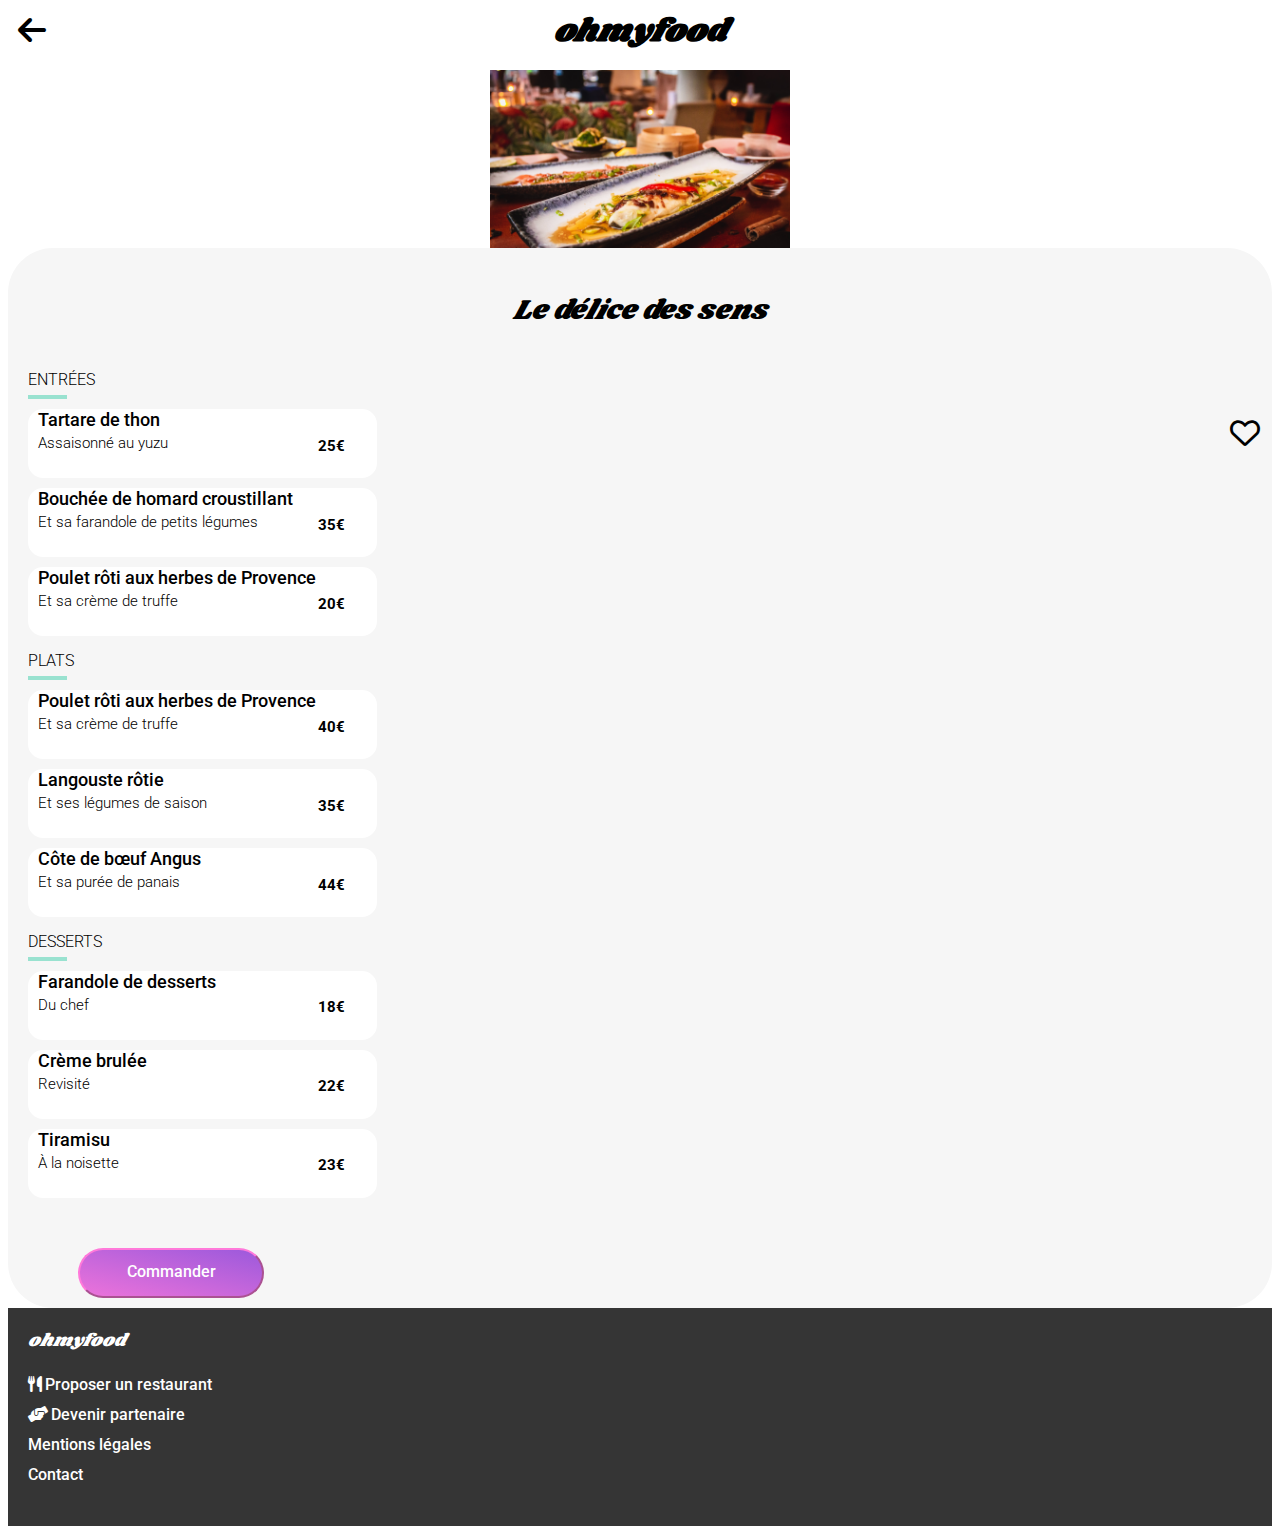
==== index-délice-des-sens.html @ dd76a62c "Avancement 21/05/2024" ====
<!doctype html>
<html lang="fr">

<head>
  <meta charset="utf-8">
  <title>ohmyfood</title>
  <link rel="stylesheet" href="https://cdnjs.cloudflare.com/ajax/libs/font-awesome/6.0.0-beta3/css/all.min.css">
  <link rel="stylesheet" href="Assets/css/style-délice-des-sens.css">
  <link rel="stylesheet" href="Assets/css/style.css">
  <link rel="stylesheet" href="Assets/css/components/_header.scss">
  <link rel="stylesheet" href="Assets/css/components/_menu.scss">
  <link rel="stylesheet" href="Assets/css/components/_card.scss">
  <link rel="stylesheet" href="Assets/css/components/_footer.scss">
  <!-- Google fonts -->
  <!-- Google fonts -->
  <link rel="preconnect" href="https://fonts.googleapis.com">
  <link rel="preconnect" href="https://fonts.gstatic.com" crossorigin>
  <link href="https://fonts.googleapis.com/css2?family=Roboto:ital,wght@0,100;0,300;0,400;0,500;0,700;0,900;1,100;1,300;1,400;1,500;1,700;1,900&family=Shrikhand&display=swap" rel="stylesheet">
</head>
<body>
  <header class="header">
    <div class="header-content">
      <a href="index.html" class="back-arrow"><i class="fa-solid fa-arrow-left" style="color: #000000;"></i></a>
      <h1 class="header-title">ohmyfood</h1>
    </div>
  </header>

    <main>
      <img src="./Dossiers Restaurants/louis-hansel-shotsoflouis-qNBGVyOCY8Q-unsplash.jpg" alt="image-délice-de-sens" class="image">

      <section class="le-délice-des-sens">
        <div class="title-heart-container">
          <h2 class="titre-section-menu">Le délice des sens</h2>
          <i class="fa-regular fa-heart" style="color: #000000;"></i>
        </div> 
        <h3 class="repas-titre">ENTRÉES</h3>
        <div class="line-bar"></div>
        <div class="rectangle">
        <h4 class="rectangle-texte-1">Tartare de thon</h4>
        <h5 class="rectangle-texte-2">Assaisonné au yuzu</h5>
        <h6 class="prix">25€</h6>
        </div> 

        <div class="rectangle">
        <h4 class="rectangle-texte-1">Bouchée de homard croustillant </h4>
        <h5 class="rectangle-texte-2">Et sa farandole de petits légumes</h5>
        <h6 class="prix">35€</h6>
        </div>

        <div class="rectangle">
        <h4 class="rectangle-texte-1">Poulet rôti aux herbes de Provence </h4>
        <h5 class="rectangle-texte-2">Et sa crème de truffe</h5>
        <h6 class="prix">20€</h6>
        </div>

      <h3 class="repas-titre">PLATS</h3>
      <div class="line-bar"></div>
        <div class="rectangle">
        <h4 class="rectangle-texte-1">Poulet rôti aux herbes de Provence </h4>
        <h5 class="rectangle-texte-2">Et sa crème de truffe</h5>
        <h6 class="prix">40€</h6>
        </div> 

        <div class="rectangle"> 
        <h4 class="rectangle-texte-1">Langouste rôtie </h4>
        <h5 class="rectangle-texte-2">Et ses légumes de saison</h5>
        <h6 class="prix">35€</h6>
        </div>

        <div class="rectangle">
        <h4 class="rectangle-texte-1">Côte de bœuf Angus </h4>
        <h5 class="rectangle-texte-2">Et sa purée de panais</h5>
        <h6 class="prix">44€</h6>
        </div>

      <h3 class="repas-titre">DESSERTS</h3>
      <div class="line-bar"></div>
        <div class="rectangle">
        <h4 class="rectangle-texte-1">Farandole de desserts</h4>
        <h5 class="rectangle-texte-2">Du chef</h5>
        <h6 class="prix">18€</h6>
        </div> 

        <div class="rectangle">
        <h4 class="rectangle-texte-1">Crème brulée </h4>
        <h5 class="rectangle-texte-2">Revisité</h5> 
        <h6 class="prix">22€</h6>
        </div>

        <div class="rectangle">
        <h4 class="rectangle-texte-1">Tiramisu</h4>
        <h5 class="rectangle-texte-2">À la noisette</h5>
        <h6 class="prix">23€</h6>
        </div>

        <button class="boutton-commander" type="button">Commander</button>
      </section>
          <footer>
              <h2>ohmyfood</h2>
              <ul>
                  <li><a href=""><i class="fa-solid fa-utensils" ></i>Proposer un restaurant</a></li>
                  <li><a href=""><i class="fa-solid fa-handshake-angle" ></i>Devenir partenaire</a></li>
                  <li><a href="">Mentions légales</a></li>
                  <li><a href="">Contact</a></li>
              </ul>
          </footer>
      </section>
      </main>
</body>
</html>
---- Assets/css/style-délice-des-sens.css ----
.header {
    position: relative;
    text-align: center;
    height: 100px; /* Ajustez la hauteur selon vos besoins */
  }

  .back-arrow {
    position: absolute;
    left: 10px; /* Ajustez selon vos besoins */
    font-size: 2rem; /* Ajustez la taille selon vos besoins */
    text-decoration: none;
    margin-bottom: -15px;
  }

  .header-title {
    height: 30px;
    font-style: italic;
    font-family: 'Shrikhand', cursive; /* Assurez-vous que le titre utilise la police Shrikhand */
    font-size: 2rem; 
    text-align: center;
    margin: 0 auto;
  }

  .header-content {
    display: flex;
    align-items: center;
  }

  .main {
    display: flex;
    flex-direction: column;
    align-items: center;
    width: 100%;
    max-width: 375px;
    padding: 0 50px;
    box-sizing: border-box;
    position: relative;
  }
  .image {
    width: 100%; /* Ajustez cette valeur pour changer la largeur */
    object-fit: cover;
    position: absolute; /* Ajouté */
    top: 70px; /* Ajustez si nécessaire */
    left: 50%; /* Centré horizontalement */
    transform: translateX(-50%); /* Centré horizontalement */
    z-index: -1;
  }
  .le-délice-des-sens {
    width: 100%;
    height: 1060px;
    background-color: #F6F6F6;
    padding: 20px;
    border-radius: 45px;
    margin-top: 140px;
    margin-bottom: -80px;
    position: relative; /* Assurez que la section est positionnée correctement */
    z-index: 1;
    box-sizing: border-box;
  }

  .title-heart-container {
    display: flex;
    align-items: center;
    justify-content: center;
    gap: 10px; /* Espace entre le titre et l'icône du cœur */
  }

  .titre-section-menu {
    font-family: Shrikhand;
    font-size: 28px;
    font-style: italic;
    font-weight: 400;
    line-height: 40.82px;
    text-align: left;
  }

  .fa-heart {
    color: #000000;
    width: 22px;
    height: 21px;
    top: 60px;
  }
  .repas-titre {
    font-family: Roboto;
    font-size: 16px;
    font-weight: 300;
    line-height: 18.75px;
    text-align: left;
    margin-bottom: 5px;
  }
  .line-bar {
    width: 35px;
    border: 3px 0px 0px 0px;
    border: 2px solid #99E2D0
  }

  .rectangle {
    width: 70%;
    height: 69px;
    border-radius: 15.04px;
    background-color: #FFFFFF;
  }
  .rectangle-texte-1 {
    font-family: Roboto;
    font-size: 18px;
    font-weight: 500;
    line-height: 21.09px;
    text-align: left;
    margin-top: 10px; /* Ajustez cette valeur pour ajouter une marge au-dessus */
    margin-left: 10px;
  }
  .rectangle-texte-2 {
    font-family: Roboto;
    font-size: 15.04px;
    font-weight: 300;
    line-height: 17.63px;
    text-align: left;
    margin-left: 10px;
  }
  .prix {
    font-family: Roboto;
    font-size: 15.04px;
    font-weight: 700;
    line-height: 17.63px;
    text-align: left; /* Alignement à gauche */
    margin-top: -40px;
    margin-left: 300px;
  }
  .boutton-commander {
    width: 186px;
    height: 50px;
    margin-top: 50px;
    border-radius: 25px;
    background: linear-gradient(193.33deg, #9356DC -11.44%, #FF79DA 123.93%);
    border-color: #FF79DA;
    margin-left: 50px;
    font-family: Roboto;
    font-size: 16px;
    font-weight: 500;
    line-height: 18.75px;
    text-align: center;
    color: #FFFFFF;
  }
  
  footer {
    margin-top: 80px;
    background-color: #353535;
    padding: 20px;
  }
  footer h2 {
    font-family: Shrikhand;
    font-size: 18px;
    font-style: italic;
    font-weight: 400;
    text-align: left;
    color: #FFFFFF;
    margin-top: 0;
  }
  footer .fa-solid {
    color: #FFFFFF;
    margin-right: 3px;
  }
  footer ul {
    list-style: none;
    padding-left: 0;
    margin-left: 0;
  }
  footer ul li {
    font-family: Roboto;
    font-size: 16px;
    font-weight: 500;
    line-height: 18.75px;
    text-align: left;
    color: #FFFFFF;
    line-height: 30px;
  }
  footer ul li a {
    color: #FFFFFF;
    padding-left: 0;
    margin-left: 0;
    text-decoration: none;
  }
---- Assets/css/style.css ----
@charset "UTF-8";
/****** General ***********/

.header {
  position: relative;
  text-align: center;
  height: 100px; /* Ajustez la hauteur selon vos besoins */
}
.header title {
  width: 162px;
  height: 44px;
  font-style: italic;
  font-family: 'Shrikhand', cursive; /* Assurez-vous que le titre utilise la police Shrikhand */
  font-size: 2rem; 
  margin: 0 auto;
}

.main {
  display: flex;
  flex-direction: column;
  align-items: center;
  width: 100%;
  max-width: 375px;
  padding: 0 50px;
  box-sizing: border-box;
}

.paris-section {
  background-color: #EAEAEA;
  width: 100%; /* Ajustez la largeur selon vos besoins */
  height: 50px; /* Ajustez la hauteur selon vos besoins */
  display: flex;
  justify-content: center; /* Centre horizontalement */
  align-items: center; /* Centre verticalement */
  margin-bottom: -20px;
}
.location-text {
  display: flex;
  flex-direction: column;
  align-items: center; /* Centre les éléments horizontalement */
  font-weight: 500;
  line-height: 18.75px;
  margin-left: 20px;
}

.resrv-decvr-button {
  background-color: #F6F6F6;
  height: 260px;
}
.réservez-le-menu-texte {
  display: flex;
  flex-direction: column;
  align-items: center; /* Centre les éléments horizontalement */
  justify-content: center; /* Centre les éléments verticalement */
  font-size: 24px;
  font-weight: 700;
  line-height: 28.13px;
  text-align: center; /* Centrer le texte */
  margin-bottom: 90px;
}
.réservez-le-menu-texte > span {
  display: block; /* Pour s'assurer que chaque ligne soit sur une ligne différente */
}
.découvrez-des-restau-texte {
  position: absolute;
  align-items: center;
  top: 50%; /* Positionne l'élément à 50% du haut de la page */
  left: 50%; /* Positionne l'élément à 50% de la gauche de la page */
  transform: translate(-50%, -50%); /* Déplace l'élément de moitié de sa largeur et de moitié de sa hauteur vers l'arrière, centrant ainsi l'élément */
  width: 315px;
  height: 46px;
  gap: 0px;
  opacity: 0px;
  margin-top: -90px;
  margin-left: 20px;
}
.boutton-explorer-nos-restau {
  width: 70%;
  height: 50px;
  border-radius: 25px;
  background: linear-gradient(193.33deg, #9356DC -11.44%, #FF79DA 123.93%);
  border-color: #FF79DA;
  color: #FFFFFF;
  font-size: 16px;
  font-weight: bold;
  margin-top: 100px; /* Réduisez l'espacement entre le bouton et le texte précédent */
  margin-left: auto; /* Centrez horizontalement */
  margin-right: auto; /* Centrez horizontalement */
  display: block; /* Assurez-vous que le bouton occupe tout l'espace disponible */
}

.fonctionnement {
  height: 300px;
  height: 300px;
  display: flex; /* Ajoutez cette ligne pour transformer le conteneur en flexbox */
  flex-direction: column; /* Ajustez la direction en colonne pour aligner verticalement */
  align-items: center; /* Centre les éléments verticalement */
}
.fonctionnement-texte {
  display: flex;
  flex-direction: column;
  align-items: center;
  font-size: 24px;
  font-weight: 700;
  line-height: 28.13px;
  margin-top: 40px;
  margin-left: -160px;
  margin-bottom: 30px;
}
.rectangle-button-container {
  display: flex; /* Transforme les boutons en flexbox */
  justify-content: center; /* Centre les boutons horizontalement */
  align-items: center; /* Centre les boutons verticalement */
}
#rectangle-fonctionnement-section {
  width: 322.49px;
  height: 72.38px;
  top: 505px;
  left: 32.51px;
  gap: 0px;
  border-radius: 20px;
  opacity: 0px;
  margin-top: 20px;
  color: #F6F6F6;
  border-color: #F6F6F6;
}
.fa-circle {
  margin-left: -160px;
}
.fa-stack-1x {
  margin-left: -160px;
  margin-top: 4px;
}
.mobile-screen-button {
  color: #7e7e7e;
  text-align: left;
  margin-bottom: -15px;
  margin-left: 30px;
}
.list-ul {
  color: #7e7e7e;
  text-align: left;
  margin-bottom: -15px;
  margin-left: 30px;
}
.store {
  color: #7e7e7e;
  text-align: left;
  margin-bottom: -15px;
  margin-left: 30px;
}
.txt-fonctionnement-section {
  font-family: Roboto;
  font-size: 16px;
  font-weight: 500;
  line-height: 18.75px;
  color: #000000;
}

.restaurants {
  height: 1200px;
  background-color: #F6F6F6;
  margin-top: 110px;
}
.restaurants-texte {
  display: flex;
  flex-direction: column;
  align-items: center;
  font-size: 24px;
  font-weight: 700;
  line-height: 28.13px;
  margin-top: 40px;
  margin-left: -160px; /* Réduisez cette marge */
  margin-bottom: 30px;
  margin-right: 20px; /* Ajoutez une marge à droite pour créer de l'espace */
}
.cards-container {
  display: flex;
  flex-wrap: wrap; /* Assurez-vous que les cards se répartissent sur plusieurs lignes si nécessaire */
  justify-content: center; /* Centre les cards horizontalement */
}

.card-restaurants {
  width: 310px;
  height: 231px;
  border-radius: 20px;
  gap: 4px;
  position: relative;
  border-color: #D9D9D9;
  border: 2px solid;
  margin-top: 30px;
  color: #FFFFFF;
  background-color: #FFFFFF;
  display: inline-block;
  margin-left: auto;
  margin-right: auto;
  position: relative;
}

.img-restaurants {
  width: 310px;
  height: 150px;
  top: -57px;
  left: -3px;
  gap: 0px;
  opacity: 0px;
  border-radius: 20px 20px 0px 0px;
  -o-object-fit: cover;
     object-fit: cover;
  image-rendering: auto;
}

.card-texte-restaurant-1 {
  width: 267px;
  height: 20px;
  top: 190px;
  left: 13px;
  gap: 0px;
  opacity: 0px;
  color: #000000;
  margin-left: 10px;
  margin-top: 10px;
}

.card-texte-restaurant-2 {
  width: 247px;
  height: 24px;
  top: 215px;
  left: 13px;
  gap: 0px;
  opacity: 0px;
  color: #000000;
  margin-left: 10px;
  margin-top: -10px;
}

.fa-heart {
  position: absolute;
  top: 0;
  right: 0;
  font-size: 30px; /* Ajustez cette valeur pour agrandir ou réduire la taille */
  color: #000000;
  margin-top: 170px;
  margin-right: 20px;
  border: 1px;
}

footer {
  margin-top: 80px;
  background-color: #353535;
  padding: 20px;
}
footer h2 {
  font-family: Shrikhand;
  font-size: 18px;
  font-style: italic;
  font-weight: 400;
  text-align: left;
  color: #FFFFFF;
  margin-top: 0;
}
footer .fa-solid {
  color: #FFFFFF;
  margin-right: 3px;
}
footer ul {
  list-style: none;
  padding-left: 0;
  margin-left: 0;
}
footer ul li {
  font-family: Roboto;
  font-size: 16px;
  font-weight: 500;
  line-height: 18.75px;
  text-align: left;
  color: #FFFFFF;
  line-height: 30px;
}
footer ul li a {
  color: #FFFFFF;
  padding-left: 0;
  margin-left: 0;
  text-decoration: none;
}


/* style css pages restau */
.main {
  display: flex;
  flex-direction: column;
  align-items: center;
  width: 100%;
  max-width: 375px;
  padding: 0 50px;
  box-sizing: border-box;
  position: relative;
}
.image {
  width: 375px; /* Ajustez cette valeur pour changer la largeur */
  max-width: 300px; /* Vous pouvez spécifier une valeur maximale */
  height: auto; /* Maintient le ratio d'aspect */
  object-fit: cover;
}
.la-palette-du-goût {
  width: auto;
  height: 1060px;
  background-color: #F6F6F6;
  padding: 20px;
  border-radius: 45px;
  margin-bottom: -80px;
}
.titre-section-menu {
  font-family: Shrikhand;
  font-size: 28px;
  font-style: italic;
  font-weight: 400;
  line-height: 40.82px;
  text-align: left;
}
.fa-heart {
  color: #000000;
  width: 22px;
  height: 21px;
  margin-bottom: 20px;
  
}
.entrées-titre {
  font-family: Roboto;
  font-size: 16px;
  font-weight: 300;
  line-height: 18.75px;
  text-align: left;
}
.rectangle {
  width: 349px;
  height: 69px;
  border-radius: 15.04px;
  background-color: #FFFFFF;
}
.rectangle-texte-1 {
  font-family: Roboto;
  font-size: 18px;
  font-weight: 500;
  line-height: 21.09px;
  text-align: left;
  margin-top: 10px;
  margin-bottom: -20px;
}
.rectangle-texte-2 {
  font-family: Roboto;
  font-size: 15.04px;
  font-weight: 300;
  line-height: 17.63px;
  text-align: left;
}
.prix {
  font-family: Roboto;
  font-size: 15.04px;
  font-weight: 700;
  line-height: 17.63px;
  text-align: left; /* Alignement à gauche */
  margin-top: -40px;
  margin-left: 290px;
}
.boutton-commander {
  width: 186px;
  height: 50px;
  margin-top: 50px;
  border-radius: 25px;
  background: linear-gradient(193.33deg, #9356DC -11.44%, #FF79DA 123.93%);
  border-color: #FF79DA;
  margin-left: 50px;
  font-family: Roboto;
  font-size: 16px;
  font-weight: 500;
  line-height: 18.75px;
  text-align: center;
  color: #FFFFFF;
}

footer {
  margin-top: 80px;
  background-color: #353535;
  padding: 20px;
}
footer h2 {
  font-family: Shrikhand;
  font-size: 18px;
  font-style: italic;
  font-weight: 400;
  text-align: left;
  color: #FFFFFF;
  margin-top: 0;
}
footer .fa-solid {
  color: #FFFFFF;
  margin-right: 3px;
}
footer ul {
  list-style: none;
  padding-left: 0;
  margin-left: 0;
}
footer ul li {
  font-family: Roboto;
  font-size: 16px;
  font-weight: 500;
  line-height: 18.75px;
  text-align: left;
  color: #FFFFFF;
  line-height: 30px;
}
footer ul li a {
  color: #FFFFFF;
  padding-left: 0;
  margin-left: 0;
  text-decoration: none;
}
.logo, .header-title {
  font-family: "Shrikhand", cursive;
}

body {
  font-family: "Roboto", sans-serif;
}/*# sourceMappingURL=style.css.map */
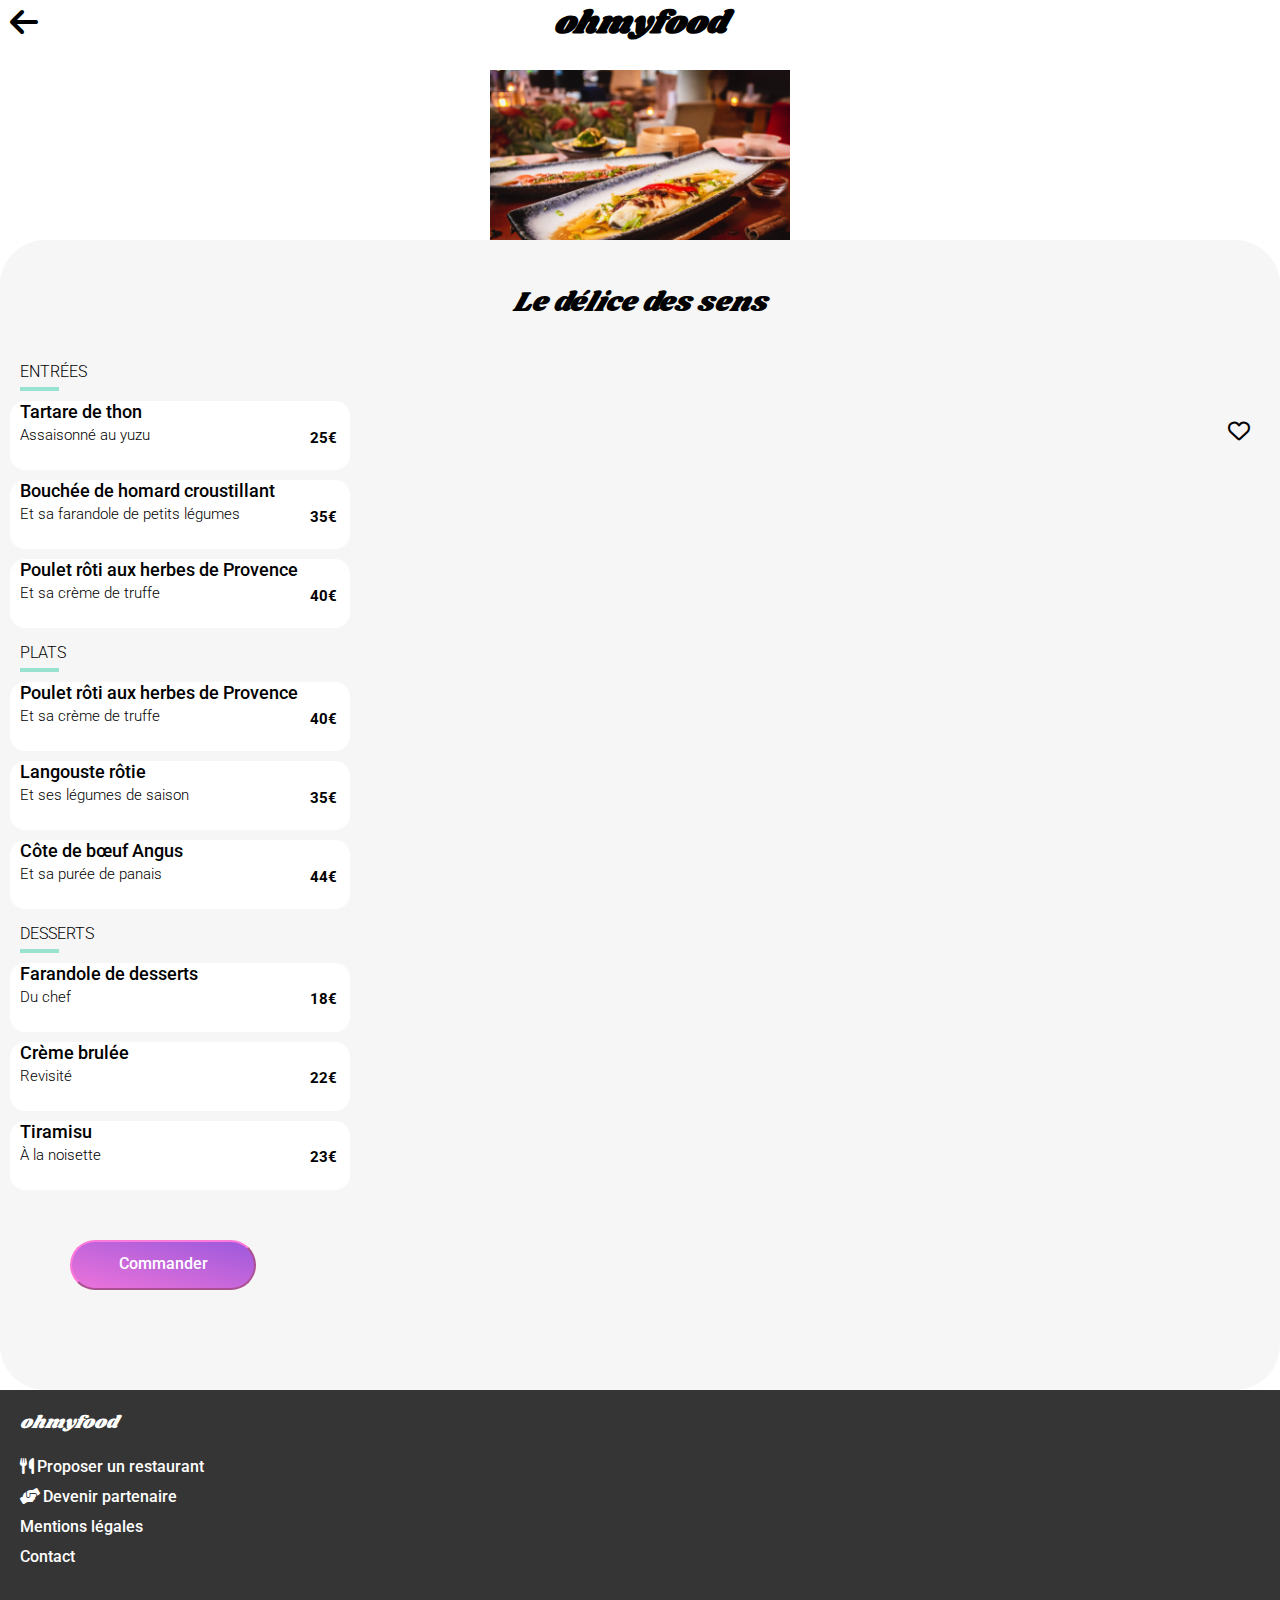
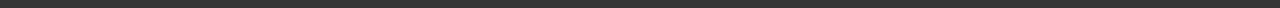
==== commit a777a865: "Ava,cement 22/05/2024" ====
--- a/index-délice-des-sens.html
+++ b/index-délice-des-sens.html
@@ -50,7 +50,7 @@
         <div class="rectangle">
         <h4 class="rectangle-texte-1">Poulet rôti aux herbes de Provence </h4>
         <h5 class="rectangle-texte-2">Et sa crème de truffe</h5>
-        <h6 class="prix">20€</h6>
+        <h6 class="prix">40€</h6>
         </div>
 
       <h3 class="repas-titre">PLATS</h3>
--- a/Assets/css/style-délice-des-sens.css
+++ b/Assets/css/style-délice-des-sens.css
@@ -1,3 +1,13 @@
+
+body {
+  font-family: "Roboto", sans-serif;
+  width: 100%;
+  min-height: 100vh;
+  padding: 0;
+  margin: 0;
+}
+
+
 .header {
     position: relative;
     text-align: center;
@@ -47,7 +57,7 @@
   }
   .le-délice-des-sens {
     width: 100%;
-    height: 1060px;
+    min-height: 1150px;
     background-color: #F6F6F6;
     padding: 20px;
     border-radius: 45px;
@@ -99,6 +109,7 @@
     height: 69px;
     border-radius: 15.04px;
     background-color: #FFFFFF;
+    margin-left: -10px;
   }
   .rectangle-texte-1 {
     font-family: Roboto;
--- a/Assets/css/style.css
+++ b/Assets/css/style.css
@@ -235,14 +235,35 @@
 }
 
 .fa-heart {
+  position: absolute; /* Position absolue pour placer l'icône de cœur */
+  top: 180px; /* Ajustez cette valeur pour déplacer l'icône verticalement */
+  right: 30px; /* Ajustez cette valeur pour déplacer l'icône horizontalement */
+  color: #000000;
+  font-size: 22px;
+  cursor: pointer;
+  transition: color 0.3s ease;
+}
+
+.heart-toggle {
+  display: none;
+}
+
+.heart-toggle:checked + .fa-heart {
+  color: transparent;
+}
+
+.heart-toggle:checked + .fa-heart::before {
+  content: '\f004'; /* Unicode for filled heart */
+  font-family: 'Font Awesome 5 Free';
+  font-weight: 900; /* Font weight for solid icon */
+  background: linear-gradient(193.33deg, #9356DC -11.44%, #FF79DA 123.93%);
+  -webkit-background-clip: text;
+  -webkit-text-fill-color: transparent;
   position: absolute;
   top: 0;
-  right: 0;
-  font-size: 30px; /* Ajustez cette valeur pour agrandir ou réduire la taille */
-  color: #000000;
-  margin-top: 170px;
-  margin-right: 20px;
-  border: 1px;
+  left: 0;
+  width: 100%;
+  height: 100%;
 }
 
 footer {
@@ -333,7 +354,7 @@
   text-align: left;
 }
 .rectangle {
-  width: 349px;
+  width: 340px;
   height: 69px;
   border-radius: 15.04px;
   background-color: #FFFFFF;
@@ -361,7 +382,7 @@
   line-height: 17.63px;
   text-align: left; /* Alignement à gauche */
   margin-top: -40px;
-  margin-left: 290px;
+  margin-left: 300px;
 }
 .boutton-commander {
   width: 186px;
